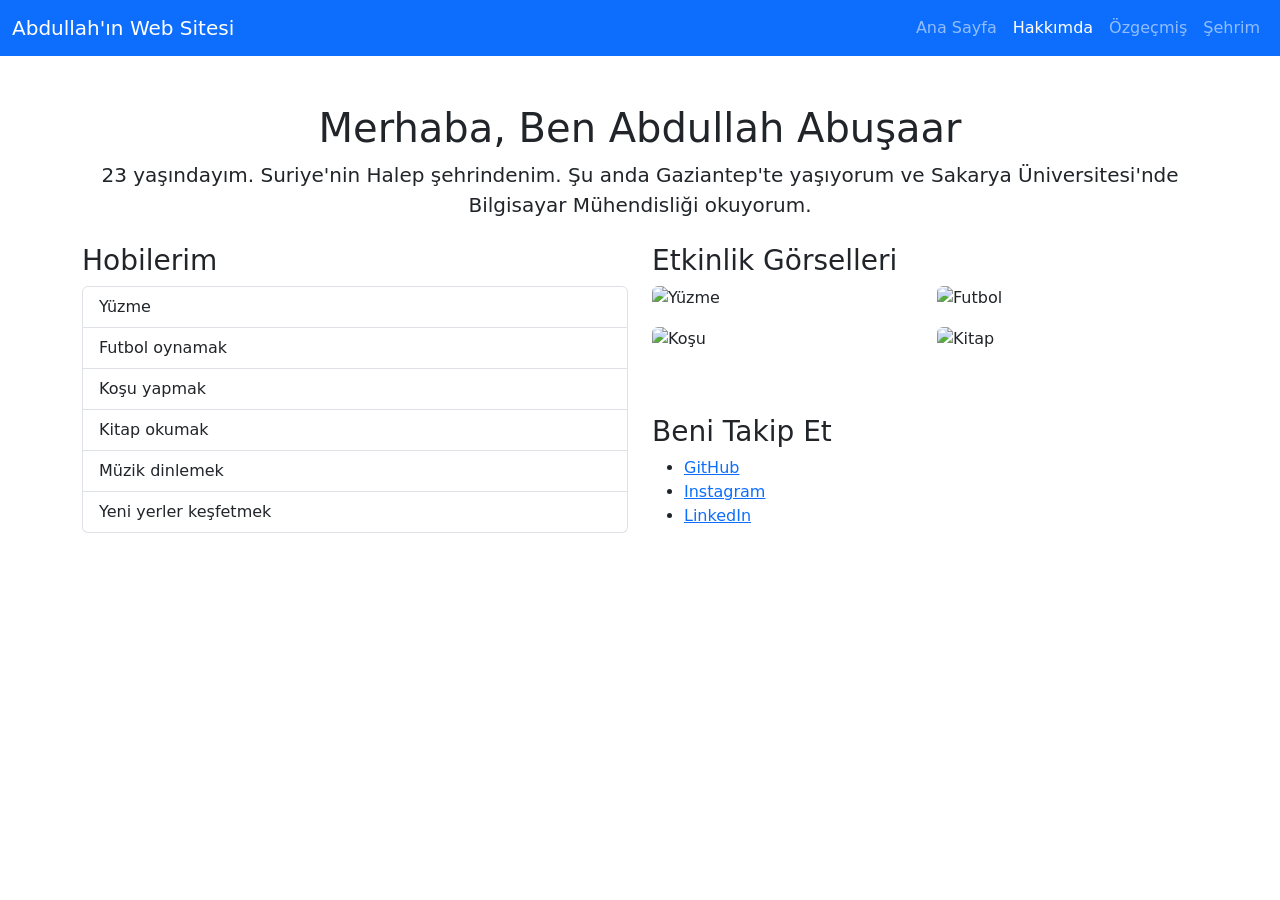
==== hakkimda.html @ f309dea2 "hakinda" ====
<!DOCTYPE html>
<html lang="tr">
<head>
  <meta charset="UTF-8">
  <meta name="viewport" content="width=device-width, initial-scale=1">
  <title>Hakkımda - Abdullah</title>
  <link href="https://cdn.jsdelivr.net/npm/bootstrap@5.3.0/dist/css/bootstrap.min.css" rel="stylesheet">
</head>
<body>

  <!-- Navbar -->
  <nav class="navbar navbar-expand-lg navbar-dark bg-primary">
    <div class="container-fluid">
      <a class="navbar-brand" href="#">Abdullah'ın Web Sitesi</a>
      <button class="navbar-toggler" type="button" data-bs-toggle="collapse" data-bs-target="#navbarNav">
        <span class="navbar-toggler-icon"></span>
      </button>
      <div class="collapse navbar-collapse" id="navbarNav">
        <ul class="navbar-nav ms-auto">
          <li class="nav-item"><a class="nav-link" href="index.html">Ana Sayfa</a></li>
          <li class="nav-item"><a class="nav-link active" href="hakkimda.html">Hakkımda</a></li>
          <li class="nav-item"><a class="nav-link" href="ozgecmis.html">Özgeçmiş</a></li>
          <li class="nav-item"><a class="nav-link" href="sehrim.html">Şehrim</a></li>
        </ul>
      </div>
    </div>
  </nav>

  <!-- Content -->
  <div class="container mt-5">
    <div class="text-center mb-4">
      <h1>Merhaba, Ben Abdullah Abuşaar</h1>
      <p class="lead">23 yaşındayım. Suriye'nin Halep şehrindenim. Şu anda Gaziantep'te yaşıyorum ve Sakarya Üniversitesi'nde Bilgisayar Mühendisliği okuyorum.</p>
    </div>

    <div class="row">
      <div class="col-md-6">
        <h3>Hobilerim</h3>
        <ul class="list-group">
          <li class="list-group-item">Yüzme</li>

          <li class="list-group-item">Futbol oynamak</li>
          <li class="list-group-item">Koşu yapmak</li>
          <li class="list-group-item">Kitap okumak</li>
          <li class="list-group-item">Müzik dinlemek</li>
          <li class="list-group-item">Yeni yerler keşfetmek</li>
        </ul>
      </div>
      <div class="col-md-6">
       <h3>Etkinlik Görselleri</h3>
<div class="row">
  <div class="col-6 mb-3">
    <img src="images/yuzme.png" class="img-fluid rounded" alt="Yüzme">
  </div>
  <div class="col-6 mb-3">
    <img src="images/futbol.png" class="img-fluid rounded" alt="Futbol">
  </div>
  <div class="col-6 mb-3">
    <img src="images/kosu.png" class="img-fluid rounded" alt="Koşu">
  </div>
  <div class="col-6 mb-3">
    <img src="images/kitap.png" class="img-fluid rounded" alt="Kitap">
  </div>
</div>


    <div class="mt-5">
      <h3>Beni Takip Et</h3>
      <ul>
        <li><a href="https://github.com/" target="_blank">GitHub</a></li>
        <li><a href="https://www.instagram.com/" target="_blank">Instagram</a></li>
        <li><a href="https://www.linkedin.com/" target="_blank">LinkedIn</a></li>
      </ul>
    </div>
  </div>

  <script src="https://cdn.jsdelivr.net/npm/bootstrap@5.3.0/dist/js/bootstrap.bundle.min.js"></script>
</body>
</html>
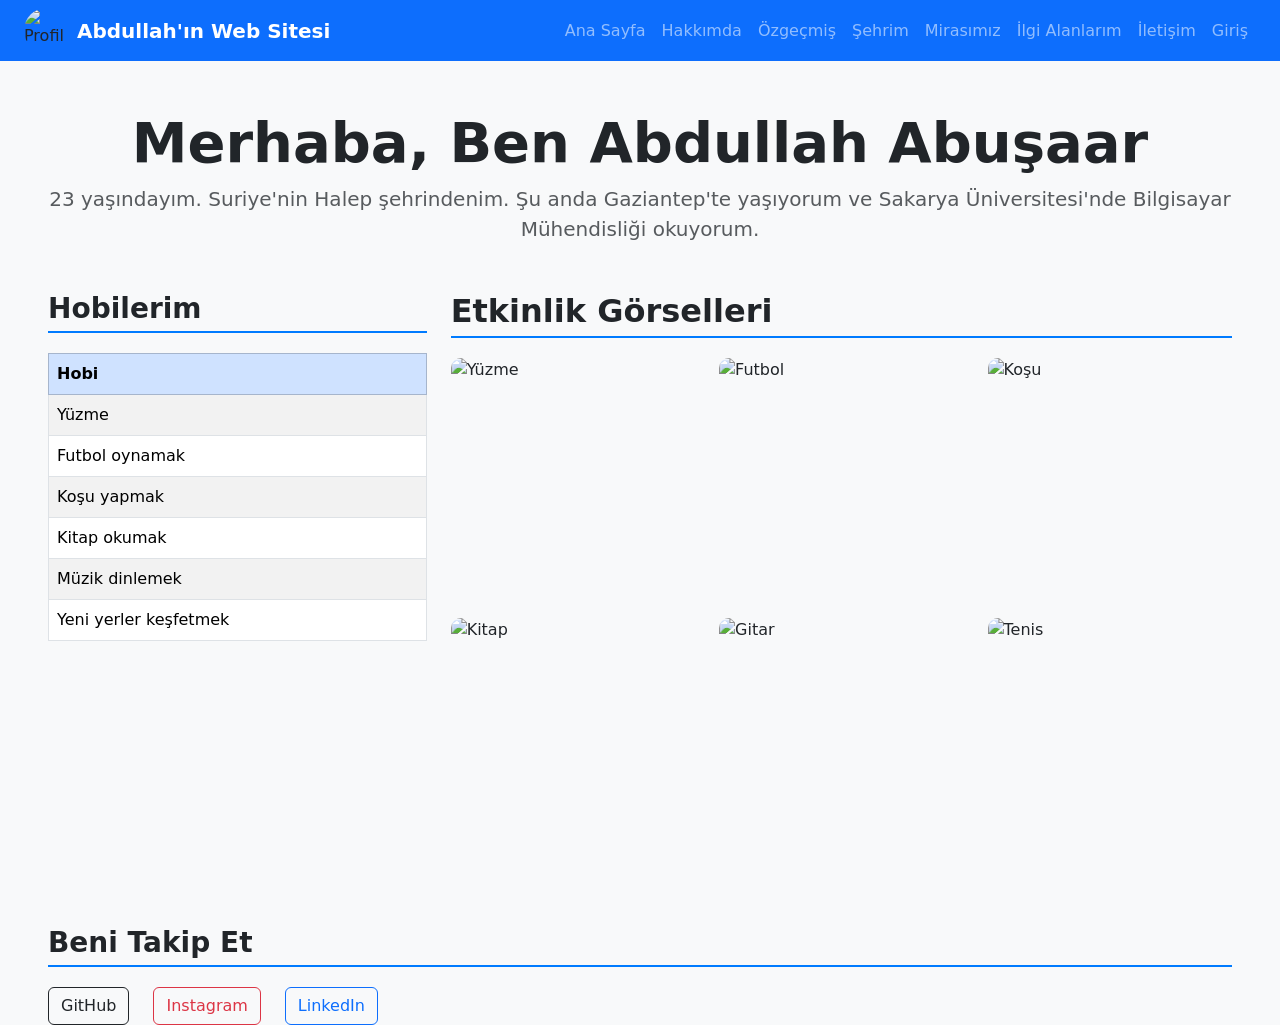
==== commit e658a929: "sehir" ====
--- a/hakkimda.html
+++ b/hakkimda.html
@@ -2,78 +2,142 @@
 <html lang="tr">
 <head>
   <meta charset="UTF-8">
-  <meta name="viewport" content="width=device-width, initial-scale=1">
+  <met  a name="viewport" content="width=device-width, initial-scale=1">
   <title>Hakkımda - Abdullah</title>
   <link href="https://cdn.jsdelivr.net/npm/bootstrap@5.3.0/dist/css/bootstrap.min.css" rel="stylesheet">
+  <link href="css/style.css" rel="stylesheet">
+
+  <style>
+    body {
+      background-color: #f8f9fa;
+    }
+
+    .etkinlik-img {
+      width: 100%;
+      aspect-ratio: 1 / 1;        /* يجعلها مربعة */
+      object-fit: cover;          /* يملأ المربع بشكل جميل */
+      border-radius: 10px;
+      display: block;
+    }
+
+    .section-title {
+      font-weight: bold;
+      margin-bottom: 20px;
+      border-bottom: 2px solid #007bff;
+      padding-bottom: 5px;
+    }
+  </style>
 </head>
 <body>
 
   <!-- Navbar -->
-  <nav class="navbar navbar-expand-lg navbar-dark bg-primary">
-    <div class="container-fluid">
-      <a class="navbar-brand" href="#">Abdullah'ın Web Sitesi</a>
-      <button class="navbar-toggler" type="button" data-bs-toggle="collapse" data-bs-target="#navbarNav">
-        <span class="navbar-toggler-icon"></span>
-      </button>
-      <div class="collapse navbar-collapse" id="navbarNav">
-        <ul class="navbar-nav ms-auto">
-          <li class="nav-item"><a class="nav-link" href="index.html">Ana Sayfa</a></li>
-          <li class="nav-item"><a class="nav-link active" href="hakkimda.html">Hakkımda</a></li>
-          <li class="nav-item"><a class="nav-link" href="ozgecmis.html">Özgeçmiş</a></li>
-          <li class="nav-item"><a class="nav-link" href="sehrim.html">Şehrim</a></li>
-        </ul>
-      </div>
+<nav class="navbar navbar-expand-lg navbar-dark bg-primary py-2">
+  <div class="container-fluid px-4 d-flex align-items-center">
+
+    <!-- الصورة -->
+    <img src="images/abdullah.png" alt="Profil" class="rounded-circle me-2" width="45" height="45">
+
+    <!-- عنوان الموقع -->
+    <a class="navbar-brand fw-bold me-auto" href="#">Abdullah'ın Web Sitesi</a>
+
+    <!-- زر القوائم للموبايل -->
+    <button class="navbar-toggler" type="button" data-bs-toggle="collapse" data-bs-target="#navbarNav">
+      <span class="navbar-toggler-icon"></span>
+    </button>
+
+    <!-- روابط -->
+    <div class="collapse navbar-collapse" id="navbarNav">
+      <ul class="navbar-nav ms-auto">
+        <li class="nav-item"><a class="nav-link" href="index.html">Ana Sayfa</a></li>
+        <li class="nav-item"><a class="nav-link" href="hakkimda.html">Hakkımda</a></li>
+        <li class="nav-item"><a class="nav-link" href="ozgecmis.html">Özgeçmiş</a></li>
+        <li class="nav-item"><a class="nav-link" href="sehrim.html">Şehrim</a></li>
+        <li class="nav-item"><a class="nav-link" href="mirasimiz.html">Mirasımız</a></li>
+        <li class="nav-item"><a class="nav-link" href="ilgialanlarim.html">İlgi Alanlarım</a></li>
+        <li class="nav-item"><a class="nav-link" href="iletisim.html">İletişim</a></li>
+        <li class="nav-item"><a class="nav-link" href="login.html">Giriş</a></li>
+      </ul>
     </div>
-  </nav>
+  </div>
+</nav>
 
-  <!-- Content -->
-  <div class="container mt-5">
-    <div class="text-center mb-4">
-      <h1>Merhaba, Ben Abdullah Abuşaar</h1>
-      <p class="lead">23 yaşındayım. Suriye'nin Halep şehrindenim. Şu anda Gaziantep'te yaşıyorum ve Sakarya Üniversitesi'nde Bilgisayar Mühendisliği okuyorum.</p>
+
+  <!-- İçerik -->
+  <div class="container-fluid mt-5 px-5">
+    <div class="text-center mb-5">
+      <h1 class="display-4 fw-bold">Merhaba, Ben Abdullah Abuşaar</h1>
+      <p class="fs-5 text-muted">
+        23 yaşındayım. Suriye'nin Halep şehrindenim. Şu anda Gaziantep'te yaşıyorum ve Sakarya Üniversitesi'nde Bilgisayar Mühendisliği okuyorum.
+      </p>
     </div>
 
     <div class="row">
-      <div class="col-md-6">
-        <h3>Hobilerim</h3>
-        <ul class="list-group">
-          <li class="list-group-item">Yüzme</li>
+      <!-- Hobiler -->
+      <div class="col-lg-4">
+        <h3 class="section-title">Hobilerim</h3>
+        <table class="table table-bordered table-striped">
+  <thead class="table-primary">
+    <tr>
+      <th>Hobi</th>
+    </tr>
+  </thead>
+  <tbody>
+    <tr><td>Yüzme</td></tr>
+    <tr><td>Futbol oynamak</td></tr>
+    <tr><td>Koşu yapmak</td></tr>
+    <tr><td>Kitap okumak</td></tr>
+    <tr><td>Müzik dinlemek</td></tr>
+    <tr><td>Yeni yerler keşfetmek</td></tr>
+  </tbody>
+</table>
 
-          <li class="list-group-item">Futbol oynamak</li>
-          <li class="list-group-item">Koşu yapmak</li>
-          <li class="list-group-item">Kitap okumak</li>
-          <li class="list-group-item">Müzik dinlemek</li>
-          <li class="list-group-item">Yeni yerler keşfetmek</li>
-        </ul>
       </div>
-      <div class="col-md-6">
-       <h3>Etkinlik Görselleri</h3>
-<div class="row">
-  <div class="col-6 mb-3">
-    <img src="images/yuzme.png" class="img-fluid rounded" alt="Yüzme">
+
+      <!-- Etkinlik Görselleri -->
+      <div class="col-lg-8">
+        <h2 class="section-title">Etkinlik Görselleri</h2>
+        <div class="row">
+          <div class="col-md-4 mb-3">
+            <img src="images/yuzme.png" class="etkinlik-img" alt="Yüzme">
+          </div>
+          <div class="col-md-4 mb-3">
+            <img src="images/futbol.png" class="etkinlik-img" alt="Futbol">
+          </div>
+          <div class="col-md-4 mb-3">
+            <img src="images/kosu.png" class="etkinlik-img" alt="Koşu">
+          </div>
+          <div class="col-md-4 mb-3">
+            <img src="images/kitap.png" class="etkinlik-img" alt="Kitap">
+          </div>
+          <div class="col-md-4 mb-3">
+    <img src="images/gitar.png" class="etkinlik-img" alt="Gitar">
   </div>
-  <div class="col-6 mb-3">
-    <img src="images/futbol.png" class="img-fluid rounded" alt="Futbol">
+   <div class="col-md-4 mb-3">
+    <img src="images/tenis.png" class="etkinlik-img" alt="Tenis">
   </div>
-  <div class="col-6 mb-3">
-    <img src="images/kosu.png" class="img-fluid rounded" alt="Koşu">
-  </div>
-  <div class="col-6 mb-3">
-    <img src="images/kitap.png" class="img-fluid rounded" alt="Kitap">
-  </div>
+        </div>
+      </div>
+    </div>
+
+    <!-- Sosyal Medya -->
+    <div class="mt-5">
+      <h3 class="section-title">Beni Takip Et</h3>
+<div class="d-flex gap-4">
+  <a href="https://github.com/" target="_blank" class="btn btn-outline-dark">
+    <i class="bi bi-github"></i> GitHub
+  </a>
+  <a href="https://www.instagram.com/" target="_blank" class="btn btn-outline-danger">
+    <i class="bi bi-instagram"></i> Instagram
+  </a>
+  <a href="https://www.linkedin.com/" target="_blank" class="btn btn-outline-primary">
+    <i class="bi bi-linkedin"></i> LinkedIn
+  </a>
 </div>
 
-
-    <div class="mt-5">
-      <h3>Beni Takip Et</h3>
-      <ul>
-        <li><a href="https://github.com/" target="_blank">GitHub</a></li>
-        <li><a href="https://www.instagram.com/" target="_blank">Instagram</a></li>
-        <li><a href="https://www.linkedin.com/" target="_blank">LinkedIn</a></li>
-      </ul>
     </div>
   </div>
 
+  <!-- Bootstrap JS -->
   <script src="https://cdn.jsdelivr.net/npm/bootstrap@5.3.0/dist/js/bootstrap.bundle.min.js"></script>
 </body>
 </html>
